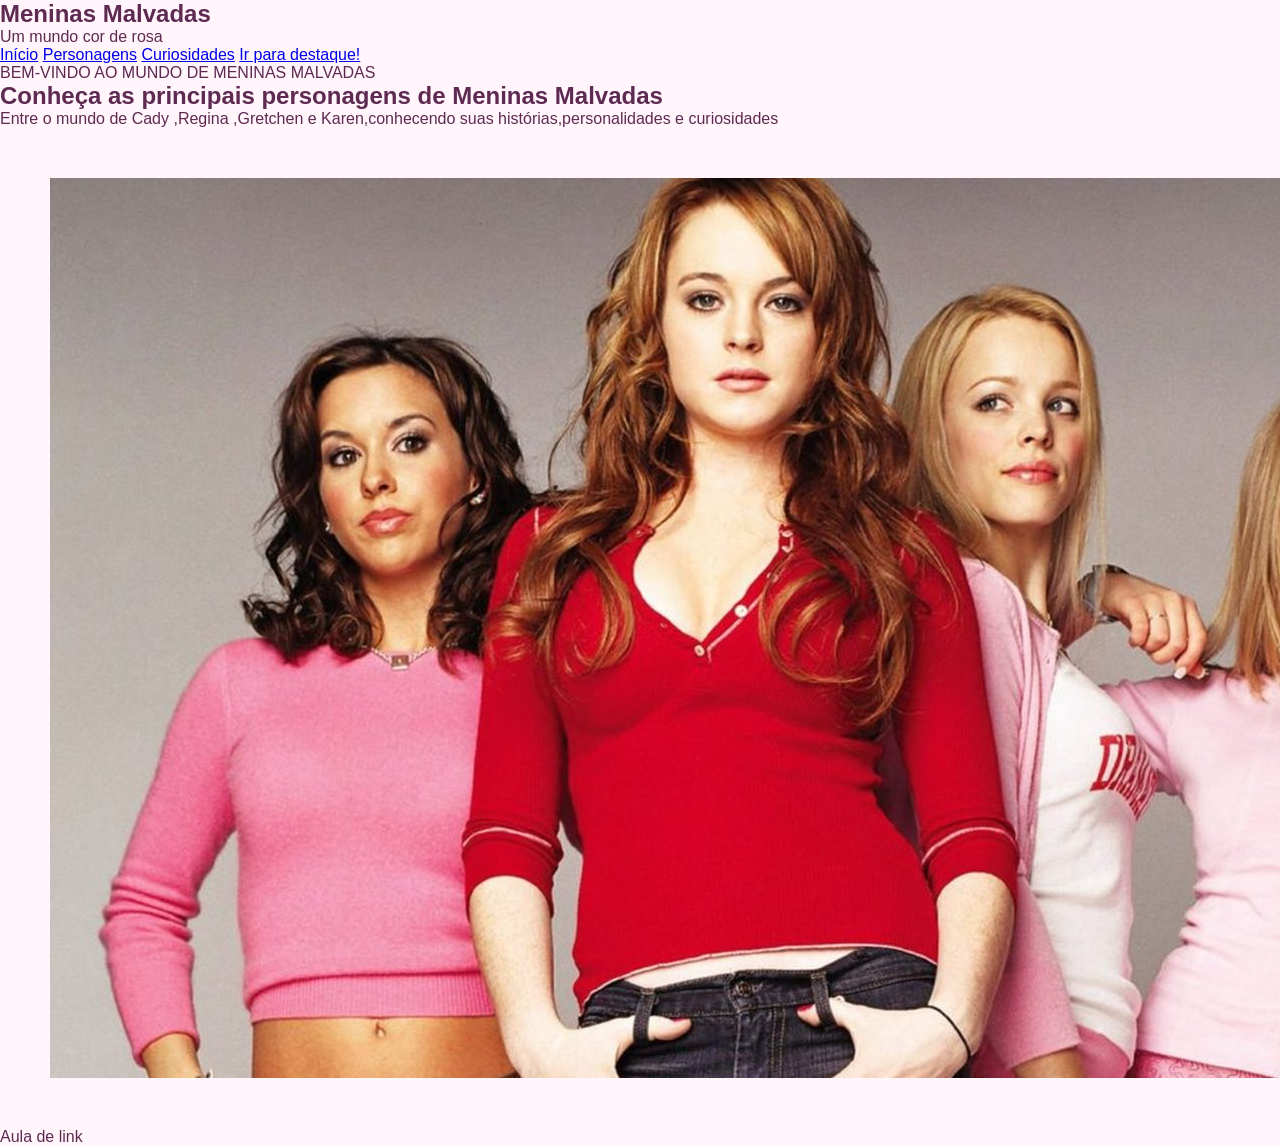
==== index.html @ 545511f1 "adiciona texto" ====
<!DOCTYPE html>
<html>
    <head>
    <title>Meninas Malvadas</title>
    <link rel="stylesheet" href="css/style.css"/>
    </head>
    <body>
        <header>
            <section id ="logo">
                <h1>Meninas Malvadas</h1>
                <p>Um mundo cor de rosa</p>
            </section>
            <section id="menu">
                 <a href="index.html">Início</a>
                 <a href="pages/personagens.html">Personagens</a>
                 <a href="pages/curiosidades.html">Curiosidades</a>
            <a href="#teste">Ir para destaque!</a>
            </section>
        </header>
        <main>
            <section id="apresentacao"
            <article id ="texto-apresentacao">
            <p class="subtitulo">BEM-VINDO AO MUNDO DE MENINAS MALVADAS</p>
            <h2>Conheça as principais personagens de Meninas Malvadas</h2>
            <p> Entre o mundo de Cady ,Regina ,Gretchen e Karen,conhecendo suas histórias,personalidades e curiosidades</p>
            <section>
                <section class="imagem de apresentacao">
                    <img
                     src="assets/grupo.png"
                     alt="grupo das personagens"
                </section>
            </section>

        </main>
        <footer>
            <p>Aula de link</p>
        </footer>
    </body>
</html>
---- css/style.css ----
* {
    padding: 0;
    margin: 0;
    box-sizing: border-box;

}

body{
    margin: 0;
    font-family:Arial, Helvetica, sans-serif ;
    background-color: #fff5fa;
    color: #5e2a52
}
.topo {
    display: flex;
    justify-content: space-between;
    align-items: center;
    flex-wrap: wrap;
    gap: 20px;
    padding: 25px 60px;
    background-color: #f3b6d2;
}

.logo h1 {
    color :white;
    font-size: 30px;
}

.logo p {
    color: #8c245d;
    margin-bottom: 5px;
}

.menu {
    display: flex;
    align-items: center;
    gap: 25px;
}

.menu a {
    color: #ffffff;
    text-decoration: none;
    font-weight: bold;
    padding: 10px 14px;
    border-radius: 6px;
}

.menu a:houver {
    background-color: #e866a3;
     border-radius: 5px;
}

.apresentacao {
    display: flex;
    align-items: center;
    gap: 40px;
    padding: 50px;
    background-color: #fff5fa;
}
.texto-apresentacao {
    flex: 1;
}

.texto-apresentacao h2 {
    font-size: 38px;
    margin-bottom: 20px;
}

.texto-apresentacao p {
    font-size: 18px;
    line-height: 1.5;
    margin-bottom: 20px;
}

.frase {
    color: #eb68ca;
    font-weight: bold;
    font-size: 23px ;
}

.imagem-apresentacao {
    flex: 1;
}

.imagem-apresentacao {
    width: 100%;
    height: 350px;
}
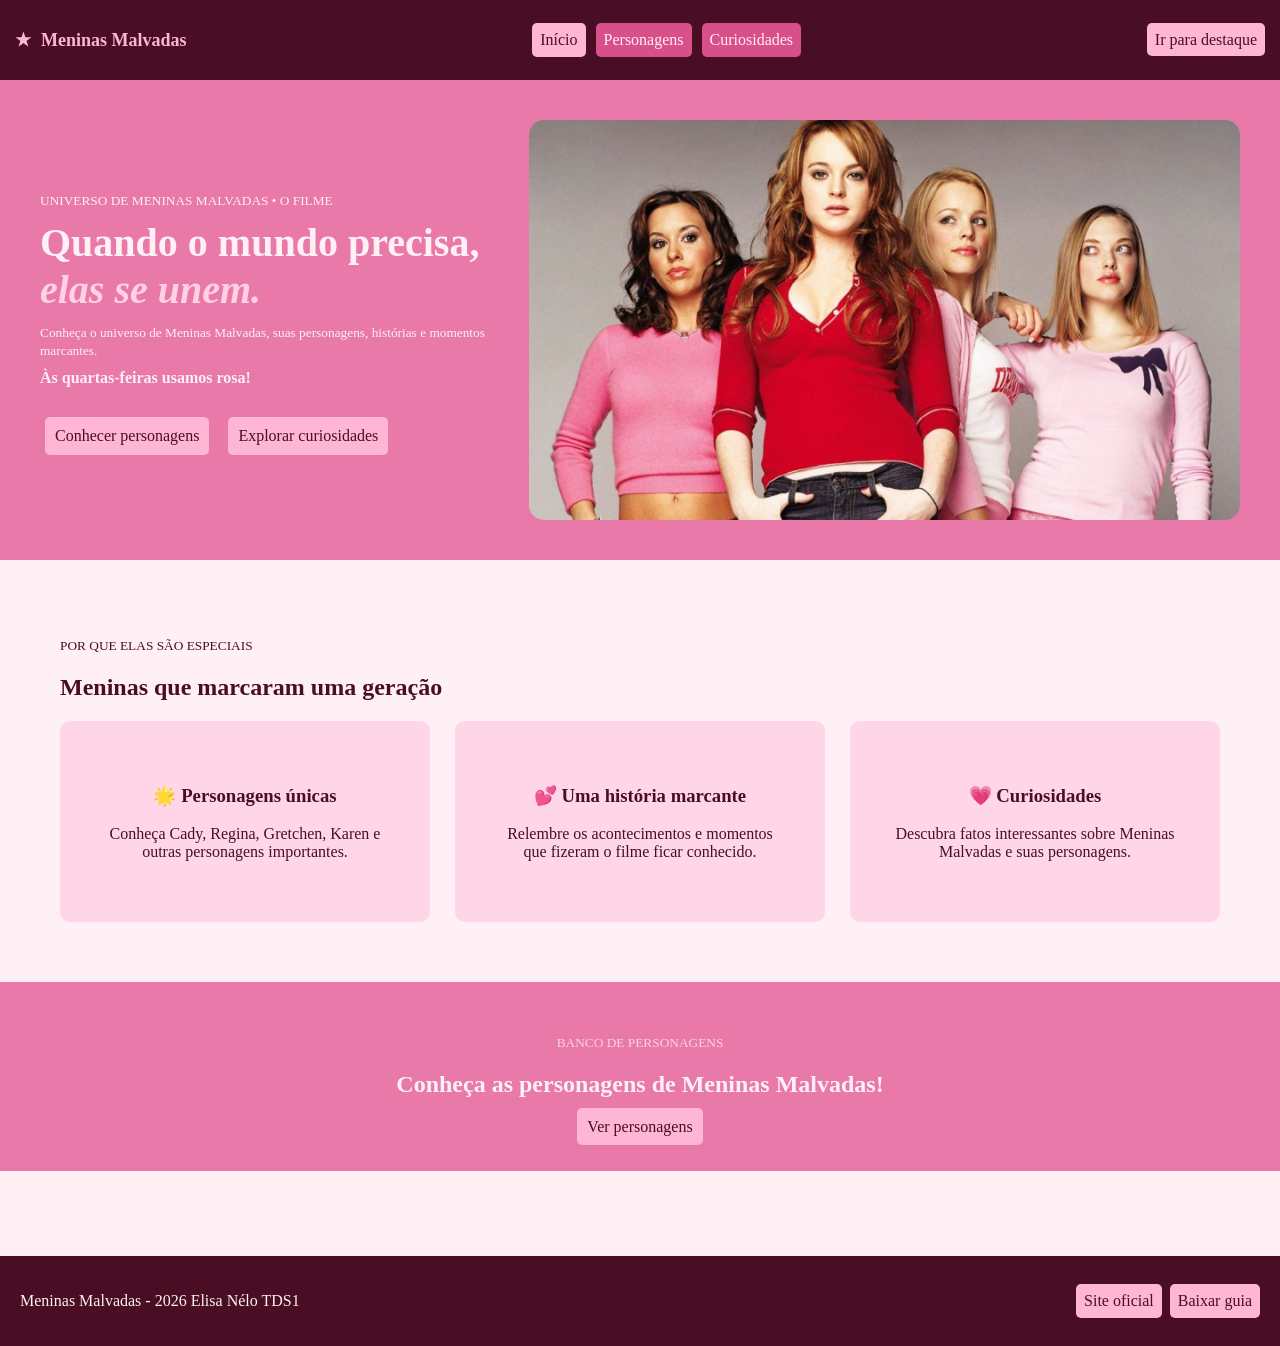
==== commit 2b2460b6: "adiciona texto" ====
--- a/index.html
+++ b/index.html
@@ -1,39 +1,188 @@
 <!DOCTYPE html>
-<html>
-    <head>
+<html lang="pt-BR">
+
+<head>
+    <meta charset="UTF-8"/>
     <title>Meninas Malvadas</title>
     <link rel="stylesheet" href="css/style.css"/>
-    </head>
-    <body>
-        <header>
-            <section id ="logo">
-                <h1>Meninas Malvadas</h1>
-                <p>Um mundo cor de rosa</p>
-            </section>
-            <section id="menu">
-                 <a href="index.html">Início</a>
-                 <a href="pages/personagens.html">Personagens</a>
-                 <a href="pages/curiosidades.html">Curiosidades</a>
-            <a href="#teste">Ir para destaque!</a>
-            </section>
-        </header>
-        <main>
-            <section id="apresentacao"
-            <article id ="texto-apresentacao">
-            <p class="subtitulo">BEM-VINDO AO MUNDO DE MENINAS MALVADAS</p>
-            <h2>Conheça as principais personagens de Meninas Malvadas</h2>
-            <p> Entre o mundo de Cady ,Regina ,Gretchen e Karen,conhecendo suas histórias,personalidades e curiosidades</p>
-            <section>
-                <section class="imagem de apresentacao">
-                    <img
-                     src="assets/grupo.png"
-                     alt="grupo das personagens"
-                </section>
+</head>
+
+<body>
+
+    <header>
+
+        <section id="menu-navegacao">
+
+            <section id="logo">
+                <span>★</span>
+                Meninas Malvadas
             </section>
 
-        </main>
-        <footer>
-            <p>Aula de link</p>
-        </footer>
-    </body>
+            <section id="links">
+                <a href="index.html">Início</a>
+                <a href="pages/personagens.html">Personagens</a>
+                <a href="pages/curiosidades.html">Curiosidades</a>
+            </section>
+
+            <p>
+                <a href="#destaque">Ir para destaque</a>
+            </p>
+
+        </section>
+
+    </header>
+
+
+    <main>
+
+        <section id="inicio">
+
+            <article>
+
+                <p id="pequeno">
+                    <small>UNIVERSO DE MENINAS MALVADAS • O FILME</small>
+                </p>
+
+                <h2>
+                    Quando o mundo precisa,
+                    <em>elas se unem.</em>
+                </h2>
+
+                <p>
+                    <small>
+                        Conheça o universo de Meninas Malvadas,
+                        suas personagens, histórias e momentos marcantes.
+                    </small>
+                </p>
+
+                <p>
+                    <strong>Às quartas-feiras usamos rosa!</strong>
+                </p>
+
+                <a href="pages/personagens.html">
+                    Conhecer personagens
+                </a>
+
+                <a href="pages/curiosidades.html">
+                    Explorar curiosidades
+                </a>
+
+            </article>
+
+
+            <img
+                src="assets/grupo.png"
+                alt="Personagens de Meninas Malvadas"
+            >
+
+        </section>
+
+
+        <section id="especial">
+
+            <p>
+                <small>POR QUE ELAS SÃO ESPECIAIS</small>
+            </p>
+
+            <h2>
+                Meninas que marcaram uma geração
+            </h2>
+
+
+            <section id="cartoes">
+
+                <article>
+
+                    <h3>
+                        🌟
+                        Personagens únicas
+                    </h3>
+
+                    <p>
+                        Conheça Cady, Regina, Gretchen,
+                        Karen e outras personagens importantes.
+                    </p>
+
+                </article>
+
+
+                <article>
+
+                    <h3>
+                        💕
+                        Uma história marcante
+                    </h3>
+
+                    <p>
+                        Relembre os acontecimentos e momentos
+                        que fizeram o filme ficar conhecido.
+                    </p>
+
+                </article>
+
+
+                <article>
+
+                    <h3>
+                        💗
+                        Curiosidades
+                    </h3>
+
+                    <p>
+                        Descubra fatos interessantes sobre
+                        Meninas Malvadas e suas personagens.
+                    </p>
+
+                </article>
+
+            </section>
+
+        </section>
+
+
+        <section id="destaque">
+
+            <p>
+                <small>BANCO DE PERSONAGENS</small>
+            </p>
+
+            <h2>
+                Conheça as personagens de Meninas Malvadas!
+            </h2>
+
+            <a href="pages/personagens.html">
+                Ver personagens
+            </a>
+
+        </section>
+
+    </main>
+
+
+    <footer id="rodape">
+
+        <p>
+            Meninas Malvadas - 2026 Elisa Nélo TDS1
+        </p>
+
+        <section id="botoes">
+
+            <a
+               href="https://www.paramount.com/" target="_blank">
+    Site oficial
+</a>
+
+            <a
+                href="files/teste.txt"
+                download
+            >
+                Baixar guia
+            </a>
+
+        </section>
+
+    </footer>
+
+</body>
+
 </html>
--- a/css/style.css
+++ b/css/style.css
@@ -1,88 +1,365 @@
-* {
-    padding: 0;
-    margin: 0;
-    box-sizing: border-box;
-
-}
-
-body{
-    margin: 0;
-    font-family:Arial, Helvetica, sans-serif ;
-    background-color: #fff5fa;
-    color: #5e2a52
-}
-.topo {
-    display: flex;
+header {
+    background-color: #4a0e24;
+    padding: 15px;
+}
+
+#menu-navegacao {
+    display: flex;
+    align-items: center;
     justify-content: space-between;
-    align-items: center;
+}
+
+#logo {
+    color: #ffb6d5;
+    font-size: 18px;
+    font-weight: bold;
+}
+
+#links {
+    display: flex;
+    gap: 10px;
+}
+
+#links a {
+    background-color: #d94f8a;
+    color: #fff0f6;
+    padding: 8px;
+    text-decoration: none;
+    border-radius: 5px;
+}
+
+#links a:first-child {
+    background-color: #ffb6d5;
+    color: #4a0e24;
+}
+
+#destaque a {
+    background-color: #d94f8a;
+    color: #fff0f6;
+    padding: 8px;
+    text-decoration: none;
+    border-radius: 5px;
+}
+
+#destaque img {
+    width: 55%;
+    height: 250px;
+    object-fit: cover;
+    border-radius: 15px;
+}
+
+#inicio {
+    background-color: #e879a8;
+    padding: 40px;
+    display: flex;
+    align-items: center;
+    justify-content: space-between;
+    gap: 40px;
+}
+
+#inicio article {
+    width: 50%;
+}
+
+#pequeno {
+    color: #ffd1e3;
+    margin: 10px 0;
+}
+
+#inicio p {
+    color: #fff0f6;
+    margin: 10px 0;
+}
+
+#inicio h2 {
+    color: #fff0f6;
+    font-size: 40px;
+    margin: 10px 0;
+}
+
+#inicio h2 em {
+    color: #ffd1e3;
+}
+
+#inicio img {
+    width: 900px;
+    height: 400px;
+    object-fit: cover;
+    border-radius: 15px;
+}
+
+#inicio article a {
+    background-color: #ffb6d5;
+    color: #4a0e24;
+    padding: 10px;
+    text-decoration: none;
+    border-radius: 5px;
+    margin-top: 20px;
+    display: inline-block;
+    margin-right: 10px;
+}
+
+#inicio a {
+    background-color: #d94f8a;
+    color: #fff0f6;
+    padding: 8px;
+    text-decoration: none;
+    border-radius: 5px;
+    margin: 5px;
+}
+
+#logo {
+    display: flex;
+    align-items: center;
+    gap: 10px;
+}
+
+#logo img {
+    width: 40px;
+    height: 40px;
+    border-radius: 50%;
+}
+
+#especial {
+    background-color: #fff0f6;
+    padding: 60px;
+    margin: 0;
+}
+
+#especial h2 {
+    color: #4a0e24;
+}
+
+#especial p {
+    color: #4a0e24;
+}
+
+#cartoes {
+    display: flex;
+    gap: 25px;
+}
+
+#cartoes article {
+    background-color: #ffd6e7;
+    padding: 45px;
+    width: 33%;
+    text-align: center;
+    border-radius: 10px;
+}
+
+#cartoes h3 {
+    color: #4a0e24;
+}
+
+#destaque {
+    background-color: #e879a8;
+    padding: 35px;
+    text-align: center;
+    margin: 0;
+}
+
+#destaque p {
+    color: #ffd1e3;
+}
+
+#destaque h2 {
+    color: #fff0f6;
+}
+
+#destaque a {
+    background-color: #ffb6d5;
+    color: #4a0e24;
+    padding: 10px;
+    text-decoration: none;
+    border-radius: 5px;
+}
+
+header p a {
+    background-color: #ffb6d5;
+    color: #4a0e24;
+    padding: 8px;
+    text-decoration: none;
+    border-radius: 5px;
+}
+
+footer {
+    background-color: #4a0e24;
+    padding: 20px;
+    display: flex;
+    justify-content: center;
+    align-items: center;
+    margin-top: 85px;
+}
+
+footer p {
+    color: #fff0f6;
+}
+
+footer a {
+    background-color: #ffb6d5;
+    color: #4a0e24;
+    padding: 8px;
+    text-decoration: none;
+    border-radius: 5px;
+}
+
+#rodape {
+    display: flex;
+    justify-content: space-between;
+    align-items: center;
+}
+
+#botoes {
+    display: flex;
+    gap: 8px;
+}
+
+#cabecalho-personagens {
+    background-color: #e879a8;
+    padding: 35px;
+}
+
+#cabecalho-personagens p {
+    color: #fff0f6;
+}
+
+#cabecalho-personagens h1 {
+    color: #fff0f6;
+    font-size: 40px;
+}
+
+em {
+    color: #ffd1e3;
+}
+
+#lista-personagens {
+    background-color: #fff0f6;
+    padding: 40px;
+}
+
+#lista-personagens > p {
+    color: #d94f8a;
+}
+
+#lista-personagens h2 {
+    color: #4a0e24;
+}
+
+.galeria {
+    display: flex;
     flex-wrap: wrap;
+    gap: 15px;
+}
+
+.card {
+    background-color: #ffd6e7;
+    width: 31%;
+    padding: 10px;
+    text-align: center;
+    border-radius: 10px;
+}
+
+.card img {
+    width: 100%;
+    height: 180px;
+    object-fit: cover;
+    border-radius: 8px;
+}
+
+.card p {
+    color: #d94f8a;
+    font-size: 12px;
+}
+
+.card h4 {
+    color: #4a0e24;
+    margin: 5px;
+}
+
+.card small {
+    color: #555555;
+}
+
+#cabecalho-curiosidades {
+    background-color: #e879a8;
+    padding: 60px;
+    text-align: left;
+    color: #fff0f6;
+}
+
+#cabecalho-curiosidades h1 {
+    font-size: 40px;
+    margin: 10px 0;
+}
+
+#cabecalho-curiosidades p {
+    margin: 10px 0;
+}
+
+#cabecalho-curiosidades h1 em {
+    color: #ffd1e3;
+}
+
+#curiosidade-principal {
+    display: flex;
+    align-items: center;
+    justify-content: center;
+    gap: 35px;
+    padding: 30px;
+    background-color: #ffd6e7;
+    width: 90%;
+    margin: 20px auto 0;
+}
+
+#curiosidade-principal img {
+    width: 600px;
+    height: 500px;
+    object-fit: cover;
+    border-radius: 20px;
+}
+
+#conteudo-curiosidades {
+    width: 50%;
+}
+
+#conteudo-curiosidades h2 {
+    font-size: 30px;
+    margin: 10px 0;
+}
+
+#conteudo-curiosidades article {
+    display: flex;
     gap: 20px;
-    padding: 25px 60px;
-    background-color: #f3b6d2;
-}
-
-.logo h1 {
-    color :white;
-    font-size: 30px;
-}
-
-.logo p {
-    color: #8c245d;
-    margin-bottom: 5px;
-}
-
-.menu {
-    display: flex;
-    align-items: center;
-    gap: 25px;
-}
-
-.menu a {
-    color: #ffffff;
-    text-decoration: none;
-    font-weight: bold;
-    padding: 10px 14px;
-    border-radius: 6px;
-}
-
-.menu a:houver {
-    background-color: #e866a3;
-     border-radius: 5px;
-}
-
-.apresentacao {
-    display: flex;
-    align-items: center;
-    gap: 40px;
-    padding: 50px;
-    background-color: #fff5fa;
-}
-.texto-apresentacao {
+    background-color: #fff0f6;
+    padding: 20px;
+    margin: 12px 0;
+    align-items: flex-start;
+    border-radius: 8px;
+}
+
+#conteudo-curiosidades article h2 {
+    font-size: 20px;
+    color: #4a0e24;
+}
+
+#conteudo-curiosidades article h3 {
+    color: #d94f8a;
+    font-size: 28px;
+    margin: 0;
+}
+
+#conteudo-curiosidades article p {
+    margin: 0;
+    font-size: 18px;
+}
+
+#conteudo-curiosidades article section {
     flex: 1;
-}
-
-.texto-apresentacao h2 {
-    font-size: 38px;
-    margin-bottom: 20px;
-}
-
-.texto-apresentacao p {
-    font-size: 18px;
-    line-height: 1.5;
-    margin-bottom: 20px;
-}
-
-.frase {
-    color: #eb68ca;
-    font-weight: bold;
-    font-size: 23px ;
-}
-
-.imagem-apresentacao {
-    flex: 1;
-}
-
-.imagem-apresentacao {
-    width: 100%;
-    height: 350px;
-}
+    padding: 15px;
+}
+
+body {
+    background-color: #fff0f6;
+    margin: 0;
+    height: 1000px;
+}
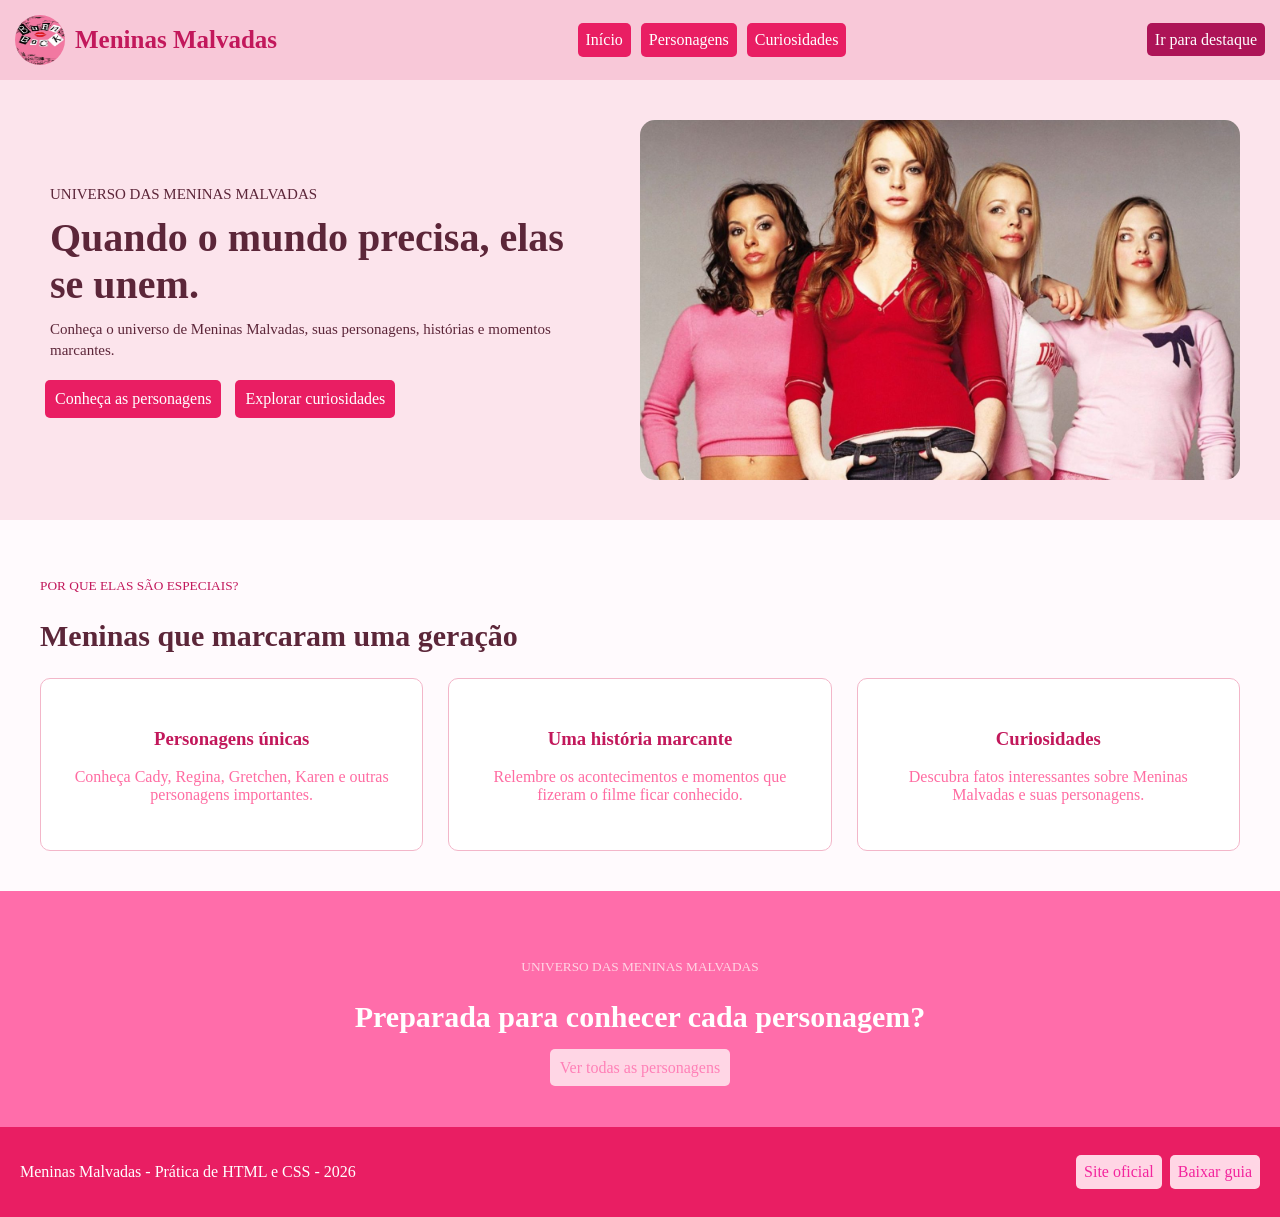
==== commit 878e96c3: "adiciona texto" ====
--- a/index.html
+++ b/index.html
@@ -1,188 +1,75 @@
 <!DOCTYPE html>
 <html lang="pt-BR">
-
 <head>
-    <meta charset="UTF-8"/>
+    <meta charset="UTF-8">
     <title>Meninas Malvadas</title>
-    <link rel="stylesheet" href="css/style.css"/>
+    <link rel="stylesheet" href="css/style.css">
 </head>
-
 <body>
-
     <header>
-
         <section id="menu-navegacao">
-
             <section id="logo">
-                <span>★</span>
+                <img src="assets/livro.png" alt="Logo Meninas Malvadas">
                 Meninas Malvadas
             </section>
-
             <section id="links">
                 <a href="index.html">Início</a>
                 <a href="pages/personagens.html">Personagens</a>
                 <a href="pages/curiosidades.html">Curiosidades</a>
             </section>
-
-            <p>
-                <a href="#destaque">Ir para destaque</a>
-            </p>
-
+            <section id="botao-destaque">
+                <a class="botao-destaque" href="#destaque">Ir para destaque</a>
+            </section>
         </section>
-
     </header>
+    <main>
+        <section id="inicio">
+            <article>
+                <p id="pequeno"><small>UNIVERSO DAS MENINAS MALVADAS</small></p>
+                <h2>Quando o mundo precisa, elas se unem.</h2>
+                <p><small>Conheça o universo de Meninas Malvadas, suas personagens, histórias e momentos marcantes.</small></p>
+                <a href="pages/personagens.html">Conheça as personagens</a>
+                <a href="pages/curiosidades.html">Explorar curiosidades</a>
+            </article>
+            <img src="assets/grupo.png" alt="Grupo das Meninas Malvadas">
+        </section>
+        <section id="especial">
+            <p><small>POR QUE ELAS SÃO ESPECIAIS?</small></p>
+            <h2>Meninas que marcaram uma geração</h2>
+            <section id="cartoes">
+                <article>
+                    <h3>Personagens únicas</h3>
+                    <p>Conheça Cady, Regina, Gretchen, Karen e outras personagens importantes.</p>
+                </article>
+                <article>
+                    <h3>Uma história marcante</h3>
+                    <p>Relembre os acontecimentos e momentos que fizeram o filme ficar conhecido.</p>
+                </article>
+                <article>
+                    <h3>Curiosidades</h3>
+                    <p>Descubra fatos interessantes sobre Meninas Malvadas e suas personagens.</p>
+                </article>
+            </section>
+        </section>
+        <section id="destaque">
+            <p><small>UNIVERSO DAS MENINAS MALVADAS</small></p>
+            <h2>Preparada para conhecer cada personagem?</h2>
+            <a href="pages/personagens.html" class="botao-destaque">Ver todas as personagens</a>
+        </section>
+    </main>
+    <footer id="rodape">
+        <p>Meninas Malvadas - Prática de HTML e CSS - 2026</p>
+        <section id="botoes">
+            <a href="https://www.paramount.com/">Site oficial</a>
+            <a href="assets/files/teste.txt">Baixar guia</a>
+        </section>
+    </footer>
+</body>
+</html>
 
 
-    <main>
 
-        <section id="inicio">
+            
+           
 
-            <article>
-
-                <p id="pequeno">
-                    <small>UNIVERSO DE MENINAS MALVADAS • O FILME</small>
-                </p>
-
-                <h2>
-                    Quando o mundo precisa,
-                    <em>elas se unem.</em>
-                </h2>
-
-                <p>
-                    <small>
-                        Conheça o universo de Meninas Malvadas,
-                        suas personagens, histórias e momentos marcantes.
-                    </small>
-                </p>
-
-                <p>
-                    <strong>Às quartas-feiras usamos rosa!</strong>
-                </p>
-
-                <a href="pages/personagens.html">
-                    Conhecer personagens
-                </a>
-
-                <a href="pages/curiosidades.html">
-                    Explorar curiosidades
-                </a>
-
-            </article>
-
-
-            <img
-                src="assets/grupo.png"
-                alt="Personagens de Meninas Malvadas"
-            >
-
-        </section>
-
-
-        <section id="especial">
-
-            <p>
-                <small>POR QUE ELAS SÃO ESPECIAIS</small>
-            </p>
-
-            <h2>
-                Meninas que marcaram uma geração
-            </h2>
-
-
-            <section id="cartoes">
-
-                <article>
-
-                    <h3>
-                        🌟
-                        Personagens únicas
-                    </h3>
-
-                    <p>
-                        Conheça Cady, Regina, Gretchen,
-                        Karen e outras personagens importantes.
-                    </p>
-
-                </article>
-
-
-                <article>
-
-                    <h3>
-                        💕
-                        Uma história marcante
-                    </h3>
-
-                    <p>
-                        Relembre os acontecimentos e momentos
-                        que fizeram o filme ficar conhecido.
-                    </p>
-
-                </article>
-
-
-                <article>
-
-                    <h3>
-                        💗
-                        Curiosidades
-                    </h3>
-
-                    <p>
-                        Descubra fatos interessantes sobre
-                        Meninas Malvadas e suas personagens.
-                    </p>
-
-                </article>
-
-            </section>
-
-        </section>
-
-
-        <section id="destaque">
-
-            <p>
-                <small>BANCO DE PERSONAGENS</small>
-            </p>
-
-            <h2>
-                Conheça as personagens de Meninas Malvadas!
-            </h2>
-
-            <a href="pages/personagens.html">
-                Ver personagens
-            </a>
-
-        </section>
-
-    </main>
-
-
-    <footer id="rodape">
-
-        <p>
-            Meninas Malvadas - 2026 Elisa Nélo TDS1
-        </p>
-
-        <section id="botoes">
-
-            <a
-               href="https://www.paramount.com/" target="_blank">
-    Site oficial
-</a>
-
-            <a
-                href="files/teste.txt"
-                download
-            >
-                Baixar guia
-            </a>
-
-        </section>
-
-    </footer>
-
-</body>
-
-</html>
+    
--- a/css/style.css
+++ b/css/style.css
@@ -1,5 +1,11 @@
+body {
+    background-color: #fff5fa;
+    margin: 0;
+    padding: 0;
+}
+
 header {
-    background-color: #4a0e24;
+    background-color: #f8c8d8;
     padding: 15px;
 }
 
@@ -10,9 +16,18 @@
 }
 
 #logo {
-    color: #ffb6d5;
-    font-size: 18px;
+    display: flex;
+    align-items: center;
+    gap: 10px;
+    color: #c2185b;
+    font-size: 25px;
     font-weight: bold;
+}
+
+#logo img {
+    width: 50px;
+    height: 50px;
+    border-radius: 50%;
 }
 
 #links {
@@ -21,35 +36,23 @@
 }
 
 #links a {
-    background-color: #d94f8a;
-    color: #fff0f6;
+    background-color: #e91e63;
+    color: white;
     padding: 8px;
     text-decoration: none;
     border-radius: 5px;
 }
 
-#links a:first-child {
-    background-color: #ffb6d5;
-    color: #4a0e24;
-}
-
-#destaque a {
-    background-color: #d94f8a;
-    color: #fff0f6;
+#botao-destaque a {
+    background-color: #ad1457;
+    color: white;
     padding: 8px;
     text-decoration: none;
     border-radius: 5px;
 }
 
-#destaque img {
-    width: 55%;
-    height: 250px;
-    object-fit: cover;
-    border-radius: 15px;
-}
-
 #inicio {
-    background-color: #e879a8;
+    background-color: #fce4ec;
     padding: 40px;
     display: flex;
     align-items: center;
@@ -62,76 +65,52 @@
 }
 
 #pequeno {
-    color: #ffd1e3;
-    margin: 10px 0;
+    color: #c2185b;
+    margin: 10px;
 }
 
 #inicio p {
-    color: #fff0f6;
-    margin: 10px 0;
+    color: #5c2639;
+    margin: 10px;
+    font-size: 18px;
 }
 
 #inicio h2 {
-    color: #fff0f6;
+    color: #5c2639;
     font-size: 40px;
-    margin: 10px 0;
+    margin: 10px;
 }
 
-#inicio h2 em {
-    color: #ffd1e3;
+#inicio article a {
+    background-color: #e91e63;
+    color: white;
+    padding: 10px;
+    text-decoration: none;
+    border-radius: 5px;
+    margin: 10px 5px;
+    display: inline-block;
 }
 
 #inicio img {
-    width: 900px;
-    height: 400px;
+    width: 50%;
+    height: 360px;
     object-fit: cover;
     border-radius: 15px;
 }
 
-#inicio article a {
-    background-color: #ffb6d5;
-    color: #4a0e24;
-    padding: 10px;
-    text-decoration: none;
-    border-radius: 5px;
-    margin-top: 20px;
-    display: inline-block;
-    margin-right: 10px;
-}
-
-#inicio a {
-    background-color: #d94f8a;
-    color: #fff0f6;
-    padding: 8px;
-    text-decoration: none;
-    border-radius: 5px;
-    margin: 5px;
-}
-
-#logo {
-    display: flex;
-    align-items: center;
-    gap: 10px;
-}
-
-#logo img {
-    width: 40px;
-    height: 40px;
-    border-radius: 50%;
-}
-
 #especial {
-    background-color: #fff0f6;
-    padding: 60px;
+    background-color: #fffafd;
+    padding: 40px;
     margin: 0;
 }
 
-#especial h2 {
-    color: #4a0e24;
+#especial p {
+    color: #c2185b;
 }
 
-#especial p {
-    color: #4a0e24;
+#especial h2 {
+    color: #5c2639;
+    font-size: 30px;
 }
 
 #cartoes {
@@ -140,64 +119,57 @@
 }
 
 #cartoes article {
-    background-color: #ffd6e7;
-    padding: 45px;
+    background-color: white;
+    border: 1px solid #f3b6c9;
+    padding: 30px;
     width: 33%;
     text-align: center;
     border-radius: 10px;
 }
 
 #cartoes h3 {
-    color: #4a0e24;
+    color: #c2185b;
+}
+
+#cartoes p {
+    color: #ff6ca2;
 }
 
 #destaque {
-    background-color: #e879a8;
-    padding: 35px;
+    background-color: #ff6daa;
+    padding: 50px;
     text-align: center;
-    margin: 0;
 }
 
 #destaque p {
-    color: #ffd1e3;
+    color: #ffd6e5;
 }
 
 #destaque h2 {
-    color: #fff0f6;
+    color: white;
+    font-size: 30px;
 }
 
-#destaque a {
-    background-color: #ffb6d5;
-    color: #4a0e24;
+.botao-destaque {
+    background-color: #ffd6e5;
+    color: #ff80b7;
     padding: 10px;
     text-decoration: none;
     border-radius: 5px;
 }
 
-header p a {
-    background-color: #ffb6d5;
-    color: #4a0e24;
-    padding: 8px;
-    text-decoration: none;
-    border-radius: 5px;
-}
-
 footer {
-    background-color: #4a0e24;
+    background-color: #e91e63;
     padding: 20px;
-    display: flex;
-    justify-content: center;
-    align-items: center;
-    margin-top: 85px;
 }
 
 footer p {
-    color: #fff0f6;
+    color: white;
 }
 
 footer a {
-    background-color: #ffb6d5;
-    color: #4a0e24;
+    background-color: #ffd6e5;
+    color: #f3259d;
     padding: 8px;
     text-decoration: none;
     border-radius: 5px;
@@ -212,154 +184,4 @@
 #botoes {
     display: flex;
     gap: 8px;
-}
-
-#cabecalho-personagens {
-    background-color: #e879a8;
-    padding: 35px;
-}
-
-#cabecalho-personagens p {
-    color: #fff0f6;
-}
-
-#cabecalho-personagens h1 {
-    color: #fff0f6;
-    font-size: 40px;
-}
-
-em {
-    color: #ffd1e3;
-}
-
-#lista-personagens {
-    background-color: #fff0f6;
-    padding: 40px;
-}
-
-#lista-personagens > p {
-    color: #d94f8a;
-}
-
-#lista-personagens h2 {
-    color: #4a0e24;
-}
-
-.galeria {
-    display: flex;
-    flex-wrap: wrap;
-    gap: 15px;
-}
-
-.card {
-    background-color: #ffd6e7;
-    width: 31%;
-    padding: 10px;
-    text-align: center;
-    border-radius: 10px;
-}
-
-.card img {
-    width: 100%;
-    height: 180px;
-    object-fit: cover;
-    border-radius: 8px;
-}
-
-.card p {
-    color: #d94f8a;
-    font-size: 12px;
-}
-
-.card h4 {
-    color: #4a0e24;
-    margin: 5px;
-}
-
-.card small {
-    color: #555555;
-}
-
-#cabecalho-curiosidades {
-    background-color: #e879a8;
-    padding: 60px;
-    text-align: left;
-    color: #fff0f6;
-}
-
-#cabecalho-curiosidades h1 {
-    font-size: 40px;
-    margin: 10px 0;
-}
-
-#cabecalho-curiosidades p {
-    margin: 10px 0;
-}
-
-#cabecalho-curiosidades h1 em {
-    color: #ffd1e3;
-}
-
-#curiosidade-principal {
-    display: flex;
-    align-items: center;
-    justify-content: center;
-    gap: 35px;
-    padding: 30px;
-    background-color: #ffd6e7;
-    width: 90%;
-    margin: 20px auto 0;
-}
-
-#curiosidade-principal img {
-    width: 600px;
-    height: 500px;
-    object-fit: cover;
-    border-radius: 20px;
-}
-
-#conteudo-curiosidades {
-    width: 50%;
-}
-
-#conteudo-curiosidades h2 {
-    font-size: 30px;
-    margin: 10px 0;
-}
-
-#conteudo-curiosidades article {
-    display: flex;
-    gap: 20px;
-    background-color: #fff0f6;
-    padding: 20px;
-    margin: 12px 0;
-    align-items: flex-start;
-    border-radius: 8px;
-}
-
-#conteudo-curiosidades article h2 {
-    font-size: 20px;
-    color: #4a0e24;
-}
-
-#conteudo-curiosidades article h3 {
-    color: #d94f8a;
-    font-size: 28px;
-    margin: 0;
-}
-
-#conteudo-curiosidades article p {
-    margin: 0;
-    font-size: 18px;
-}
-
-#conteudo-curiosidades article section {
-    flex: 1;
-    padding: 15px;
-}
-
-body {
-    background-color: #fff0f6;
-    margin: 0;
-    height: 1000px;
 }
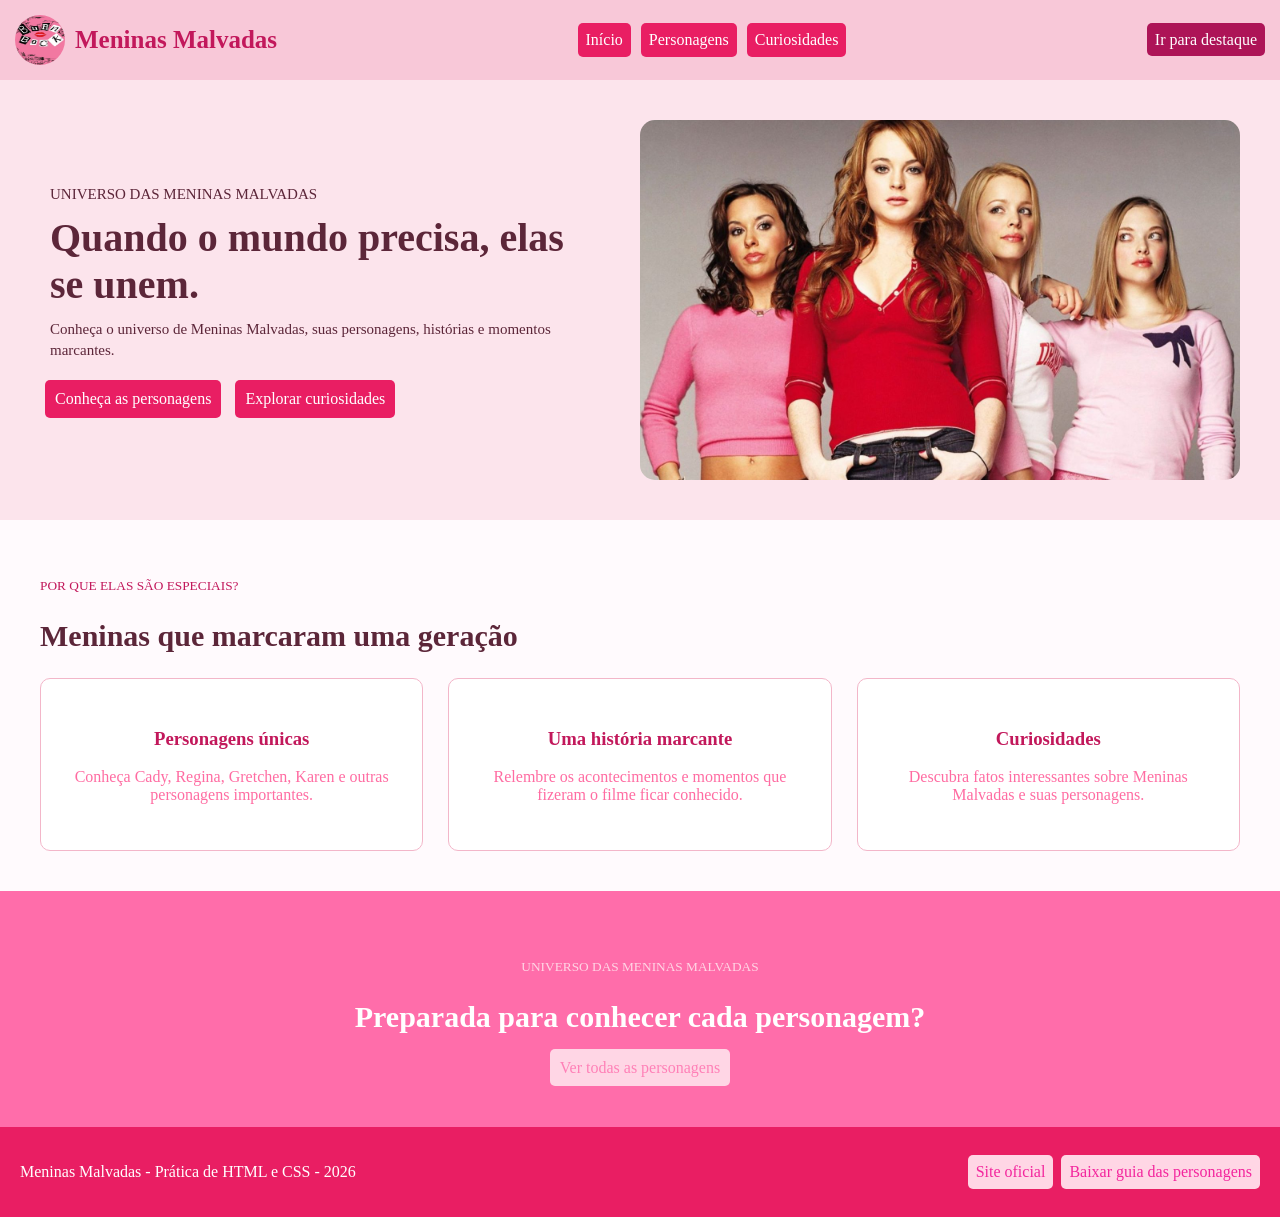
==== commit ecbf9777: "adiciona texto" ====
--- a/index.html
+++ b/index.html
@@ -61,7 +61,7 @@
         <p>Meninas Malvadas - Prática de HTML e CSS - 2026</p>
         <section id="botoes">
             <a href="https://www.paramount.com/">Site oficial</a>
-            <a href="assets/files/teste.txt">Baixar guia</a>
+            <a href="assets/files/teste.txt">Baixar guia das personagens</a>
         </section>
     </footer>
 </body>
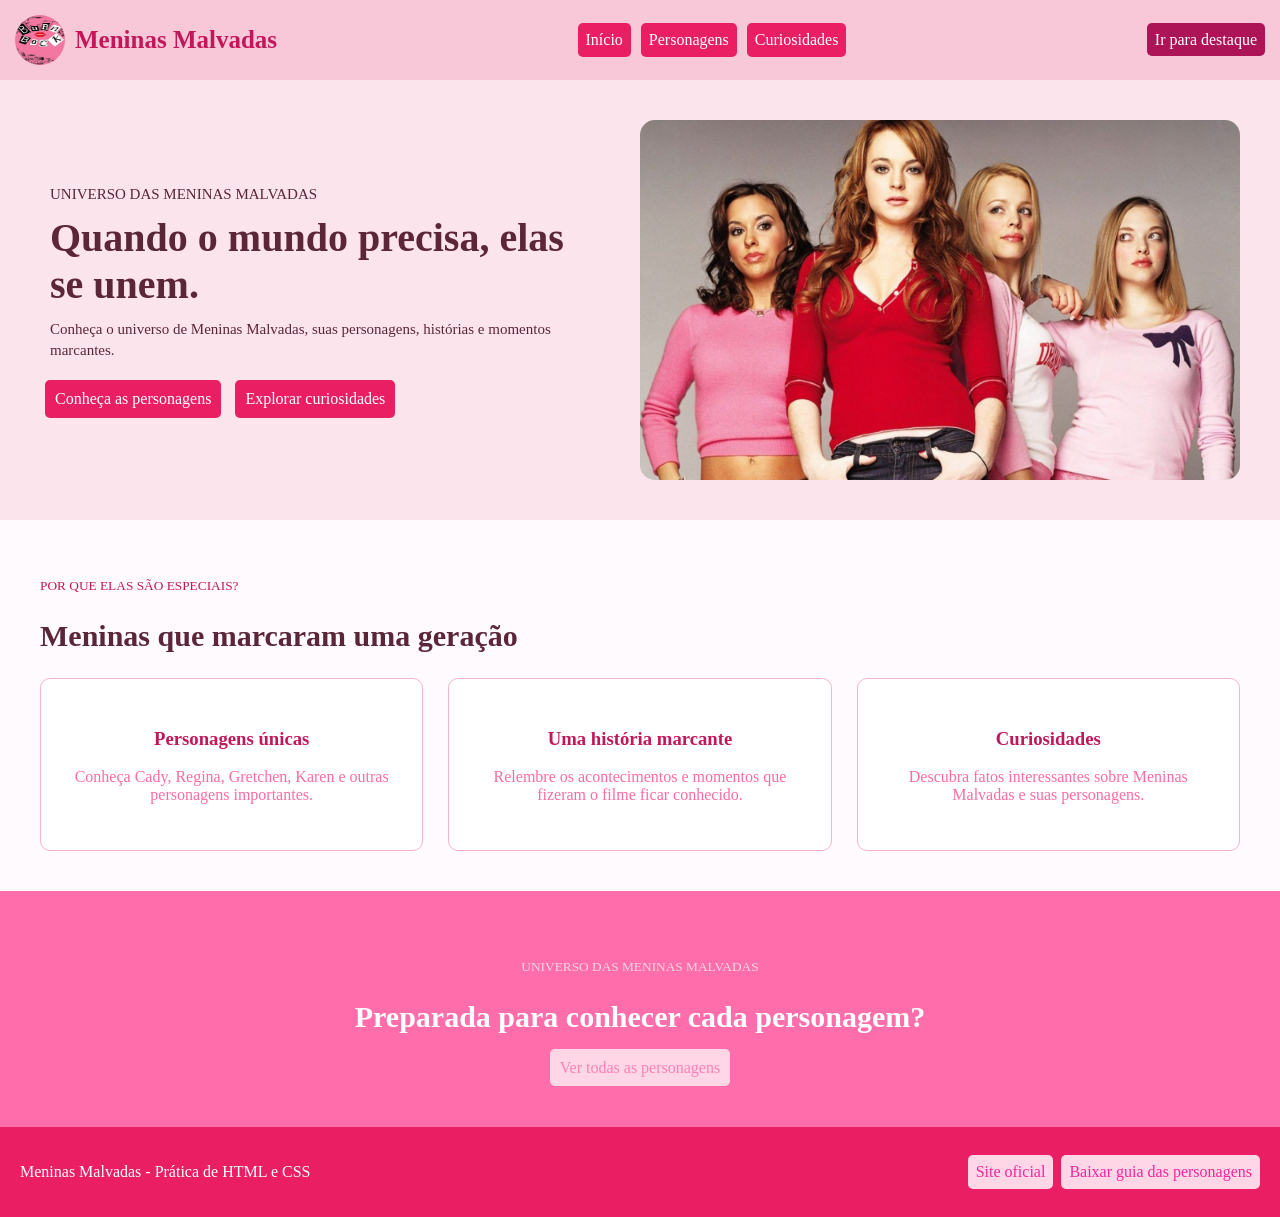
==== commit 32deef2a: "adiciona texto" ====
--- a/index.html
+++ b/index.html
@@ -58,7 +58,9 @@
         </section>
     </main>
     <footer id="rodape">
-        <p>Meninas Malvadas - Prática de HTML e CSS - 2026</p>
+        <p>Meninas Malvadas - Prática de HTML e CSS 
+            
+        </p>
         <section id="botoes">
             <a href="https://www.paramount.com/">Site oficial</a>
             <a href="assets/files/teste.txt">Baixar guia das personagens</a>
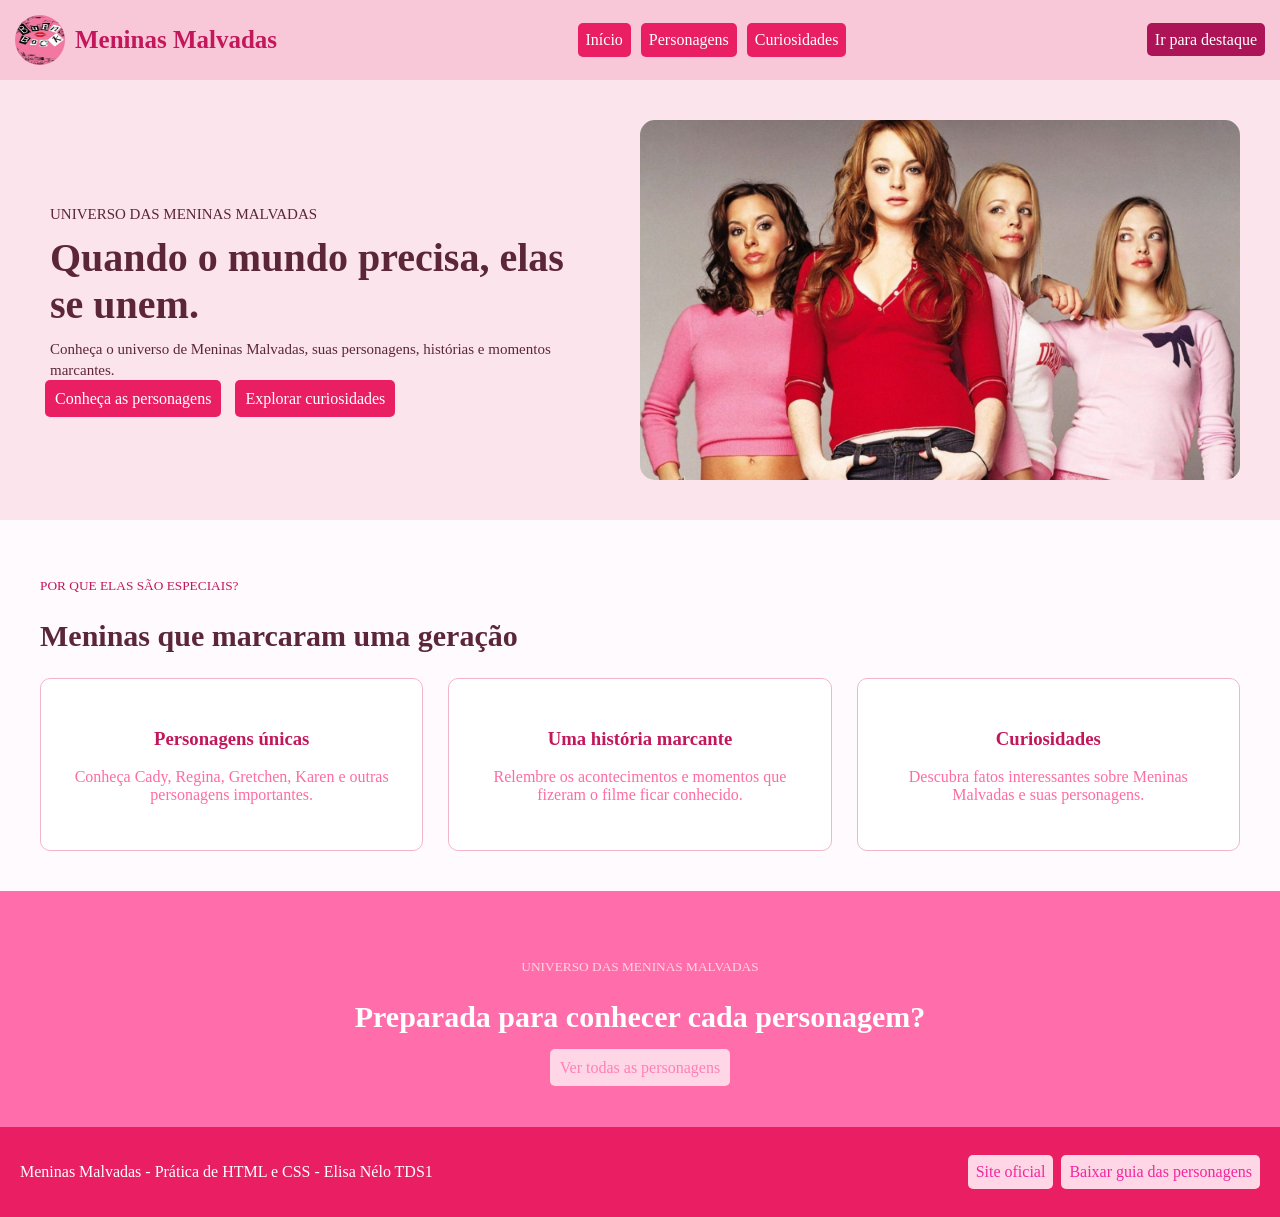
==== commit a95686ac: "adiciona alterações" ====
--- a/index.html
+++ b/index.html
@@ -58,8 +58,8 @@
         </section>
     </main>
     <footer id="rodape">
-        <p>Meninas Malvadas - Prática de HTML e CSS 
-            
+        <p>Meninas Malvadas - Prática de HTML e CSS - Elisa Nélo TDS1
+
         </p>
         <section id="botoes">
             <a href="https://www.paramount.com/">Site oficial</a>
@@ -68,10 +68,3 @@
     </footer>
 </body>
 </html>
-
-
-
-            
-           
-
-    
--- a/css/style.css
+++ b/css/style.css
@@ -88,7 +88,6 @@
     text-decoration: none;
     border-radius: 5px;
     margin: 10px 5px;
-    display: inline-block;
 }
 
 #inicio img {
@@ -174,7 +173,6 @@
     text-decoration: none;
     border-radius: 5px;
 }
-
 #rodape {
     display: flex;
     justify-content: space-between;
@@ -184,4 +182,103 @@
 #botoes {
     display: flex;
     gap: 8px;
-}+}
+
+
+#cabecalho-curiosidades {
+   background-color: #f8c8d8;
+   padding: 60px;
+   text-align: left;
+   color: #5c2639;
+
+}
+
+#cabecalho-curiosidades h1 {
+    font-size: 40px;
+    margin: 10px;
+    color: #5c2639;
+}
+
+#cabecalho-curiosidades p {
+    margin: 10px;
+}
+
+#cabecalho-curiosidades em {
+    color: #c2185c;
+
+}
+
+#curiosidade-principal {
+    display: flex;
+    align-items: center;
+    justify-content: center;
+    gap: 35px;
+    padding: 30px;
+    background-color: #fce4ec;
+    width: 90%;
+    margin: 55px;
+    border-radius: 15px;
+}
+
+#curiosidade-principal img {
+    width: 600px;
+    height: 500px;
+    object-fit: cover;
+    border-radius: 20px;
+}
+
+#conteudo-curiosidades {
+    width: 50%;
+}
+
+#conteudo-curiosidades h2 {
+    font-size: 30px;
+    margin: 10px;
+    color: #5c2639;
+}
+
+#conteudo-curiosidades article {
+   display: flex;
+   gap: 20px;
+   background-color: #fffafd;
+   padding: 20px;
+   margin: 12px;
+   align-items: flex-start;
+   border-radius: 8px;
+}
+
+#conteudo-curiosidades article h2 {
+    font-size: 20px;
+    color: #c2185b;
+    margin: 0;
+}
+
+#conteudo-curiosidades  article h3 {
+    color: #e91e63;
+    font-size: 28px;
+    margin: 0;
+}
+
+#conteudo-curiosidades article p {
+    margin: 0;
+    color: #5c2639;
+}
+
+#conteudo-curiosidades {
+    flex: 1;
+    padding: 15px;
+}
+
+#rodape-curiosidade {
+    margin-top: 100px;
+    display: flex;
+    justify-content: space-between;
+    align-items: center;
+}
+
+body {
+    background-color: #fff5fa;
+    margin: 0;
+    height: 1000px;
+    padding: 0;
+}
